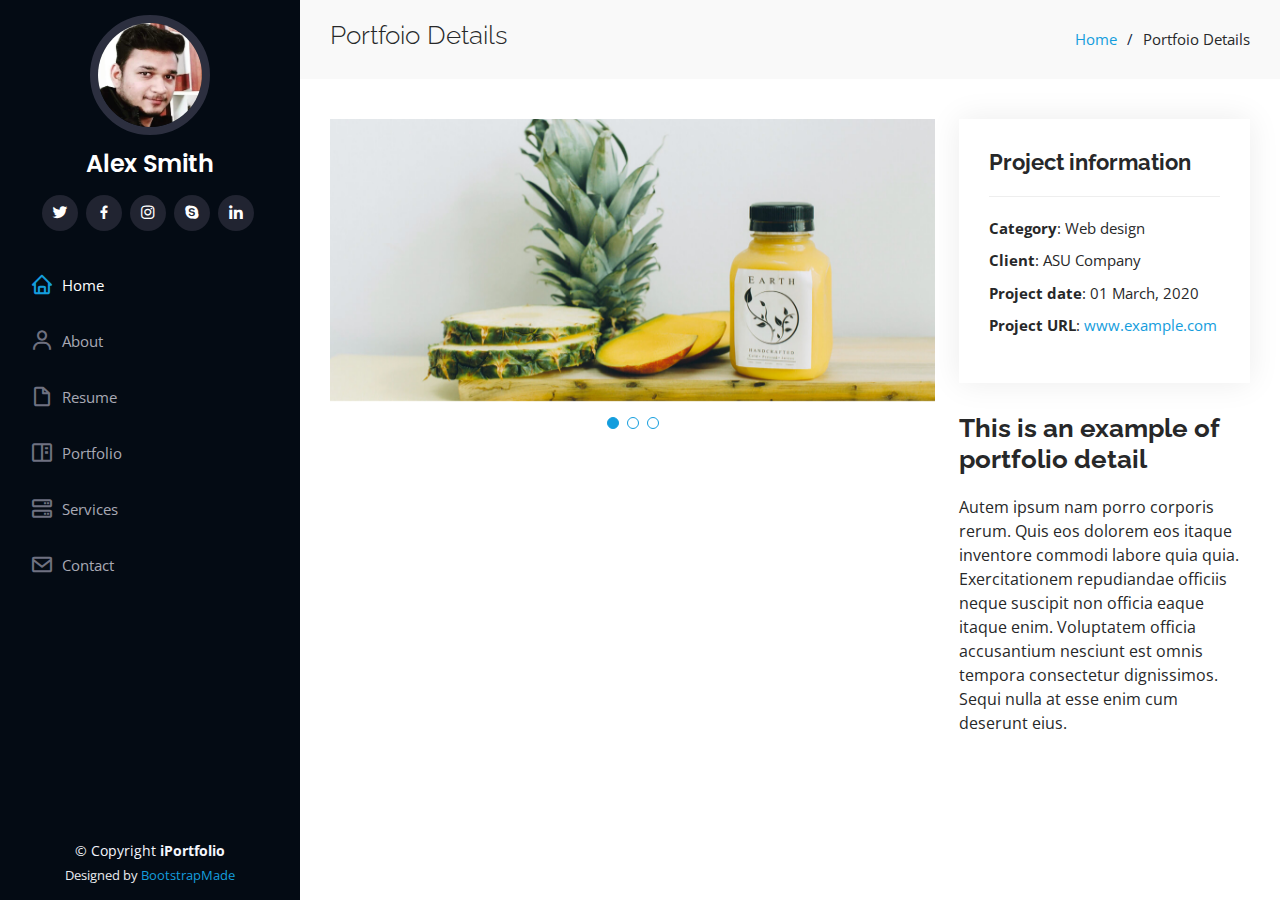
==== portfolio-details.html @ 97d71df1 "portfolio completed" ====
<!DOCTYPE html>
<html lang="en">

<head>
  <meta charset="utf-8">
  <meta content="width=device-width, initial-scale=1.0" name="viewport">

  <title>Portfolio Details - iPortfolio Bootstrap Template</title>
  <meta content="" name="description">
  <meta content="" name="keywords">

  <!-- Favicons -->
  <link href="assets/img/favicon.png" rel="icon">
  <link href="assets/img/apple-touch-icon.png" rel="apple-touch-icon">

  <!-- Google Fonts -->
  <link href="https://fonts.googleapis.com/css?family=Open+Sans:300,300i,400,400i,600,600i,700,700i|Raleway:300,300i,400,400i,500,500i,600,600i,700,700i|Poppins:300,300i,400,400i,500,500i,600,600i,700,700i" rel="stylesheet">

  <!-- Vendor CSS Files -->
  <link href="assets/vendor/aos/aos.css" rel="stylesheet">
  <link href="assets/vendor/bootstrap/css/bootstrap.min.css" rel="stylesheet">
  <link href="assets/vendor/bootstrap-icons/bootstrap-icons.css" rel="stylesheet">
  <link href="assets/vendor/boxicons/css/boxicons.min.css" rel="stylesheet">
  <link href="assets/vendor/glightbox/css/glightbox.min.css" rel="stylesheet">
  <link href="assets/vendor/swiper/swiper-bundle.min.css" rel="stylesheet">

  <!-- Template Main CSS File -->
  <link href="assets/css/style.css" rel="stylesheet">

  <!-- =======================================================
  * Template Name: iPortfolio
  * Updated: Nov 17 2023 with Bootstrap v5.3.2
  * Template URL: https://bootstrapmade.com/iportfolio-bootstrap-portfolio-websites-template/
  * Author: BootstrapMade.com
  * License: https://bootstrapmade.com/license/
  ======================================================== -->
</head>

<body>

  <!-- ======= Mobile nav toggle button ======= -->
  <i class="bi bi-list mobile-nav-toggle d-xl-none"></i>

  <!-- ======= Header ======= -->
  <header id="header">
    <div class="d-flex flex-column">

      <div class="profile">
        <img src="assets/img/profile-img.jpg" alt="" class="img-fluid rounded-circle">
        <h1 class="text-light"><a href="index.html">Alex Smith</a></h1>
        <div class="social-links mt-3 text-center">
          <a href="#" class="twitter"><i class="bx bxl-twitter"></i></a>
          <a href="#" class="facebook"><i class="bx bxl-facebook"></i></a>
          <a href="#" class="instagram"><i class="bx bxl-instagram"></i></a>
          <a href="#" class="google-plus"><i class="bx bxl-skype"></i></a>
          <a href="#" class="linkedin"><i class="bx bxl-linkedin"></i></a>
        </div>
      </div>

      <nav id="navbar" class="nav-menu navbar">
        <ul>
          <li><a href="#hero" class="nav-link scrollto active"><i class="bx bx-home"></i> <span>Home</span></a></li>
          <li><a href="#about" class="nav-link scrollto"><i class="bx bx-user"></i> <span>About</span></a></li>
          <li><a href="#resume" class="nav-link scrollto"><i class="bx bx-file-blank"></i> <span>Resume</span></a></li>
          <li><a href="#portfolio" class="nav-link scrollto"><i class="bx bx-book-content"></i> <span>Portfolio</span></a></li>
          <li><a href="#services" class="nav-link scrollto"><i class="bx bx-server"></i> <span>Services</span></a></li>
          <li><a href="#contact" class="nav-link scrollto"><i class="bx bx-envelope"></i> <span>Contact</span></a></li>
        </ul>
      </nav><!-- .nav-menu -->
    </div>
  </header><!-- End Header -->

  <main id="main">

    <!-- ======= Breadcrumbs ======= -->
    <section id="breadcrumbs" class="breadcrumbs">
      <div class="container">

        <div class="d-flex justify-content-between align-items-center">
          <h2>Portfoio Details</h2>
          <ol>
            <li><a href="index.html">Home</a></li>
            <li>Portfoio Details</li>
          </ol>
        </div>

      </div>
    </section><!-- End Breadcrumbs -->

    <!-- ======= Portfolio Details Section ======= -->
    <section id="portfolio-details" class="portfolio-details">
      <div class="container">

        <div class="row gy-4">

          <div class="col-lg-8">
            <div class="portfolio-details-slider swiper">
              <div class="swiper-wrapper align-items-center">

                <div class="swiper-slide">
                  <img src="assets/img/portfolio/portfolio-details-1.jpg" alt="">
                </div>

                <div class="swiper-slide">
                  <img src="assets/img/portfolio/portfolio-details-2.jpg" alt="">
                </div>

                <div class="swiper-slide">
                  <img src="assets/img/portfolio/portfolio-details-3.jpg" alt="">
                </div>

              </div>
              <div class="swiper-pagination"></div>
            </div>
          </div>

          <div class="col-lg-4">
            <div class="portfolio-info">
              <h3>Project information</h3>
              <ul>
                <li><strong>Category</strong>: Web design</li>
                <li><strong>Client</strong>: ASU Company</li>
                <li><strong>Project date</strong>: 01 March, 2020</li>
                <li><strong>Project URL</strong>: <a href="#">www.example.com</a></li>
              </ul>
            </div>
            <div class="portfolio-description">
              <h2>This is an example of portfolio detail</h2>
              <p>
                Autem ipsum nam porro corporis rerum. Quis eos dolorem eos itaque inventore commodi labore quia quia. Exercitationem repudiandae officiis neque suscipit non officia eaque itaque enim. Voluptatem officia accusantium nesciunt est omnis tempora consectetur dignissimos. Sequi nulla at esse enim cum deserunt eius.
              </p>
            </div>
          </div>

        </div>

      </div>
    </section><!-- End Portfolio Details Section -->

  </main><!-- End #main -->

  <!-- ======= Footer ======= -->
  <footer id="footer">
    <div class="container">
      <div class="copyright">
        &copy; Copyright <strong><span>iPortfolio</span></strong>
      </div>
      <div class="credits">
        <!-- All the links in the footer should remain intact. -->
        <!-- You can delete the links only if you purchased the pro version. -->
        <!-- Licensing information: https://bootstrapmade.com/license/ -->
        <!-- Purchase the pro version with working PHP/AJAX contact form: https://bootstrapmade.com/iportfolio-bootstrap-portfolio-websites-template/ -->
        Designed by <a href="https://bootstrapmade.com/">BootstrapMade</a>
      </div>
    </div>
  </footer><!-- End  Footer -->

  <a href="#" class="back-to-top d-flex align-items-center justify-content-center"><i class="bi bi-arrow-up-short"></i></a>

  <!-- Vendor JS Files -->
  <script src="assets/vendor/purecounter/purecounter_vanilla.js"></script>
  <script src="assets/vendor/aos/aos.js"></script>
  <script src="assets/vendor/bootstrap/js/bootstrap.bundle.min.js"></script>
  <script src="assets/vendor/glightbox/js/glightbox.min.js"></script>
  <script src="assets/vendor/isotope-layout/isotope.pkgd.min.js"></script>
  <script src="assets/vendor/swiper/swiper-bundle.min.js"></script>
  <script src="assets/vendor/typed.js/typed.umd.js"></script>
  <script src="assets/vendor/waypoints/noframework.waypoints.js"></script>
  <script src="assets/vendor/php-email-form/validate.js"></script>

  <!-- Template Main JS File -->
  <script src="assets/js/main.js"></script>

</body>

</html>
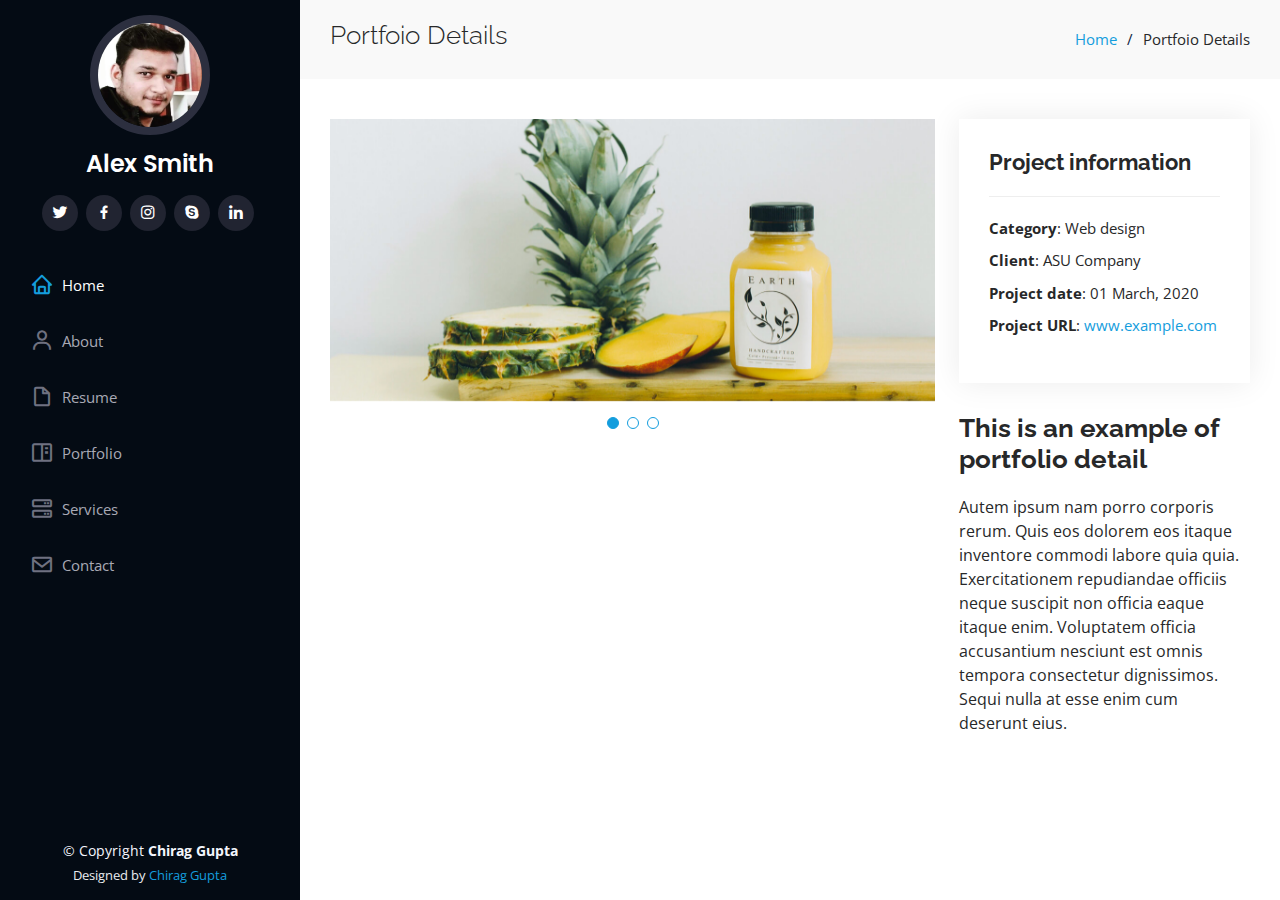
==== commit 9c7cab04: "footer changed" ====
--- a/portfolio-details.html
+++ b/portfolio-details.html
@@ -143,14 +143,14 @@
   <footer id="footer">
     <div class="container">
       <div class="copyright">
-        &copy; Copyright <strong><span>iPortfolio</span></strong>
+        &copy; Copyright <strong><span>Chirag Gupta</span></strong>
       </div>
       <div class="credits">
         <!-- All the links in the footer should remain intact. -->
         <!-- You can delete the links only if you purchased the pro version. -->
         <!-- Licensing information: https://bootstrapmade.com/license/ -->
         <!-- Purchase the pro version with working PHP/AJAX contact form: https://bootstrapmade.com/iportfolio-bootstrap-portfolio-websites-template/ -->
-        Designed by <a href="https://bootstrapmade.com/">BootstrapMade</a>
+        Designed by <a href="https://bootstrapmade.com/">Chirag Gupta</a>
       </div>
     </div>
   </footer><!-- End  Footer -->
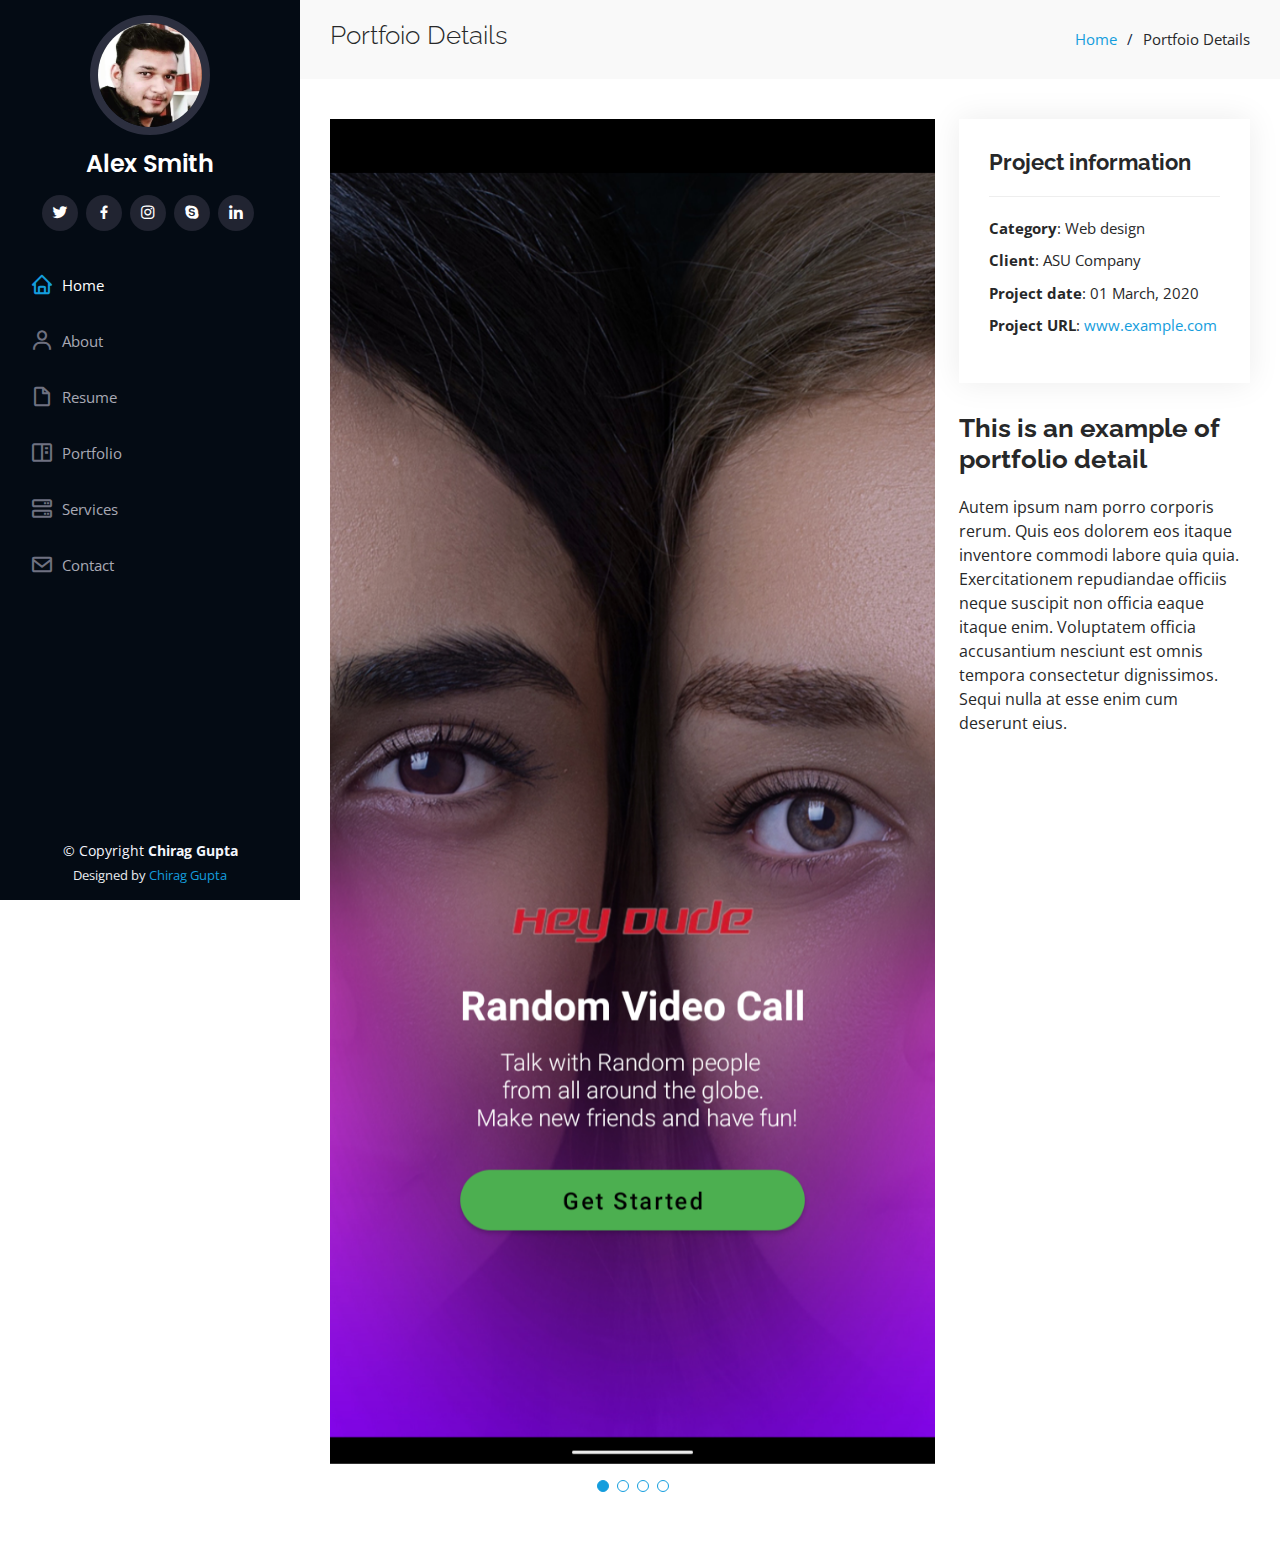
==== commit 418584c3: "portfolio images" ====
--- a/portfolio-details.html
+++ b/portfolio-details.html
@@ -98,15 +98,19 @@
               <div class="swiper-wrapper align-items-center">
 
                 <div class="swiper-slide">
-                  <img src="assets/img/portfolio/portfolio-details-1.jpg" alt="">
+                  <img src="assets/img/portfolio/hey-dude-details-1.png" alt="">
                 </div>
 
                 <div class="swiper-slide">
-                  <img src="assets/img/portfolio/portfolio-details-2.jpg" alt="">
+                  <img src="assets/img/portfolio/hey-dude-details-2.png" alt="">
                 </div>
 
                 <div class="swiper-slide">
-                  <img src="assets/img/portfolio/portfolio-details-3.jpg" alt="">
+                  <img src="assets/img/portfolio/hey-dude-details-3.png" alt="">
+                </div>
+
+                <div class="swiper-slide">
+                  <img src="assets/img/portfolio/hey-dude-details-4.png" alt="">
                 </div>
 
               </div>
--- a/assets/css/style.css
+++ b/assets/css/style.css
@@ -400,7 +400,7 @@
 /*--------------------------------------------------------------
 # Facts
 --------------------------------------------------------------*/
-
+/* 
 .facts {
     padding-bottom: 30px;
 }
@@ -447,7 +447,7 @@
 
 .facts .count-box a:hover {
     color: #1f5297;
-}
+} */
 
 
 /*--------------------------------------------------------------
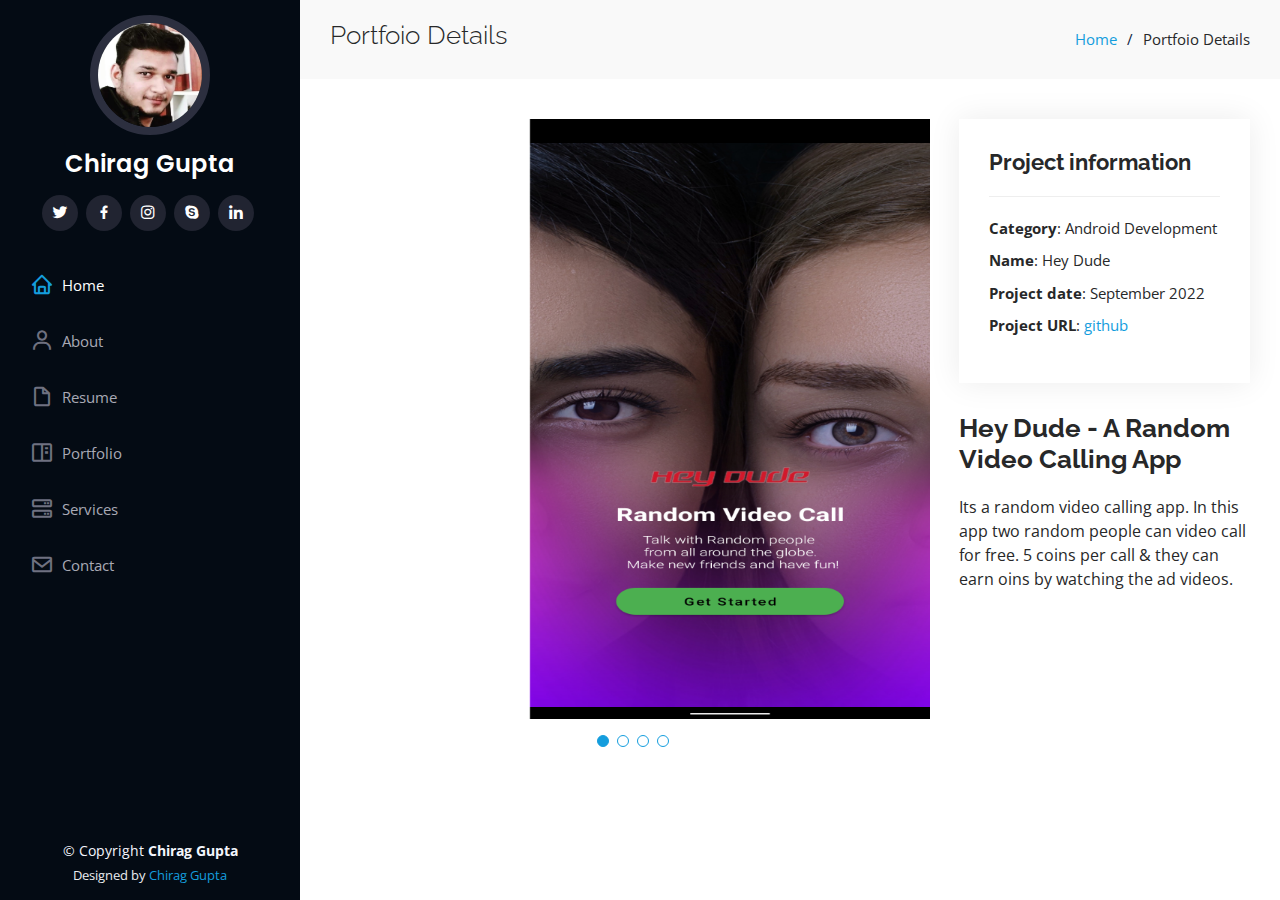
==== commit 027a17b7: "portfolio details changes" ====
--- a/portfolio-details.html
+++ b/portfolio-details.html
@@ -47,7 +47,7 @@
 
       <div class="profile">
         <img src="assets/img/profile-img.jpg" alt="" class="img-fluid rounded-circle">
-        <h1 class="text-light"><a href="index.html">Alex Smith</a></h1>
+        <h1 class="text-light"><a href="index.html">Chirag Gupta</a></h1>
         <div class="social-links mt-3 text-center">
           <a href="#" class="twitter"><i class="bx bxl-twitter"></i></a>
           <a href="#" class="facebook"><i class="bx bxl-facebook"></i></a>
@@ -122,16 +122,16 @@
             <div class="portfolio-info">
               <h3>Project information</h3>
               <ul>
-                <li><strong>Category</strong>: Web design</li>
-                <li><strong>Client</strong>: ASU Company</li>
-                <li><strong>Project date</strong>: 01 March, 2020</li>
-                <li><strong>Project URL</strong>: <a href="#">www.example.com</a></li>
+                <li><strong>Category</strong>: Android Development</li>
+                <li><strong>Name</strong>: Hey Dude</li>
+                <li><strong>Project date</strong>: September 2022</li>
+                <li><strong>Project URL</strong>: <a href="https://github.com/cguptase/Hey_Dude">github</a></li>
               </ul>
             </div>
             <div class="portfolio-description">
-              <h2>This is an example of portfolio detail</h2>
+              <h2>Hey Dude - A Random Video Calling App</h2>
               <p>
-                Autem ipsum nam porro corporis rerum. Quis eos dolorem eos itaque inventore commodi labore quia quia. Exercitationem repudiandae officiis neque suscipit non officia eaque itaque enim. Voluptatem officia accusantium nesciunt est omnis tempora consectetur dignissimos. Sequi nulla at esse enim cum deserunt eius.
+                Its a random video calling app. In this app two random people can video call for free. 5 coins per call & they can earn oins by watching the ad videos.
               </p>
             </div>
           </div>
--- a/assets/css/style.css
+++ b/assets/css/style.css
@@ -664,7 +664,10 @@
 }
 
 .portfolio-details .portfolio-details-slider img {
-    width: 100%;
+    /* width: 100%; */
+    width:400px;
+    height: 600px;
+    margin-left: 200px;
 }
 
 .portfolio-details .portfolio-details-slider .swiper-pagination {
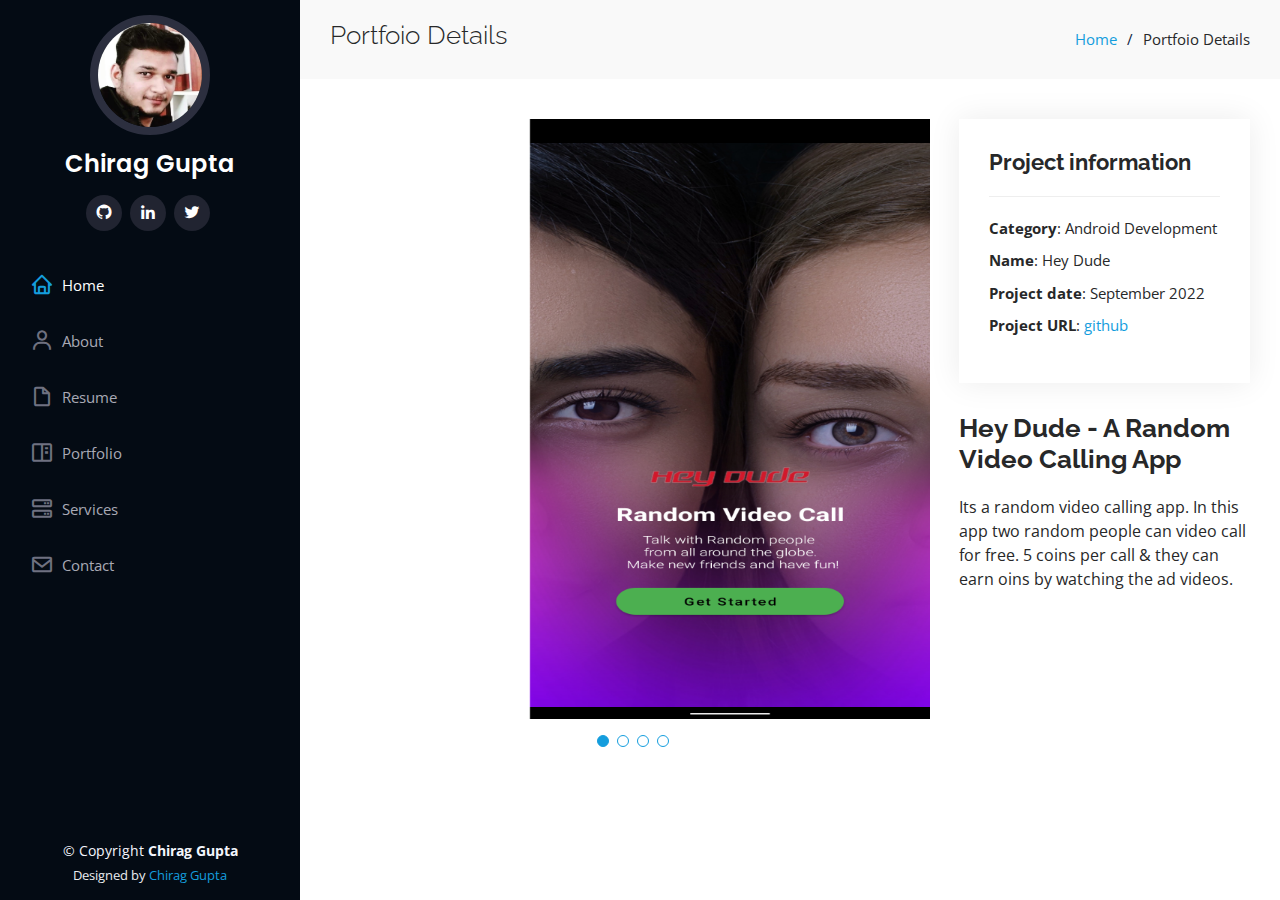
==== commit 9f18c5b2: "portfolio details social links changes" ====
--- a/portfolio-details.html
+++ b/portfolio-details.html
@@ -49,11 +49,9 @@
         <img src="assets/img/profile-img.jpg" alt="" class="img-fluid rounded-circle">
         <h1 class="text-light"><a href="index.html">Chirag Gupta</a></h1>
         <div class="social-links mt-3 text-center">
-          <a href="#" class="twitter"><i class="bx bxl-twitter"></i></a>
-          <a href="#" class="facebook"><i class="bx bxl-facebook"></i></a>
-          <a href="#" class="instagram"><i class="bx bxl-instagram"></i></a>
-          <a href="#" class="google-plus"><i class="bx bxl-skype"></i></a>
-          <a href="#" class="linkedin"><i class="bx bxl-linkedin"></i></a>
+          <a href="https://github.com/cguptase" class="github"><i class="bx bxl-github"></i></a>
+          <a href="https://www.linkedin.com/in/chirag-gupta-6446021ab/" class="linkedin"><i class="bx bxl-linkedin"></i></a>
+          <a href="https://twitter.com/ChiragG44747531" class="twitter"><i class="bx bxl-twitter"></i></a>
         </div>
       </div>
 
